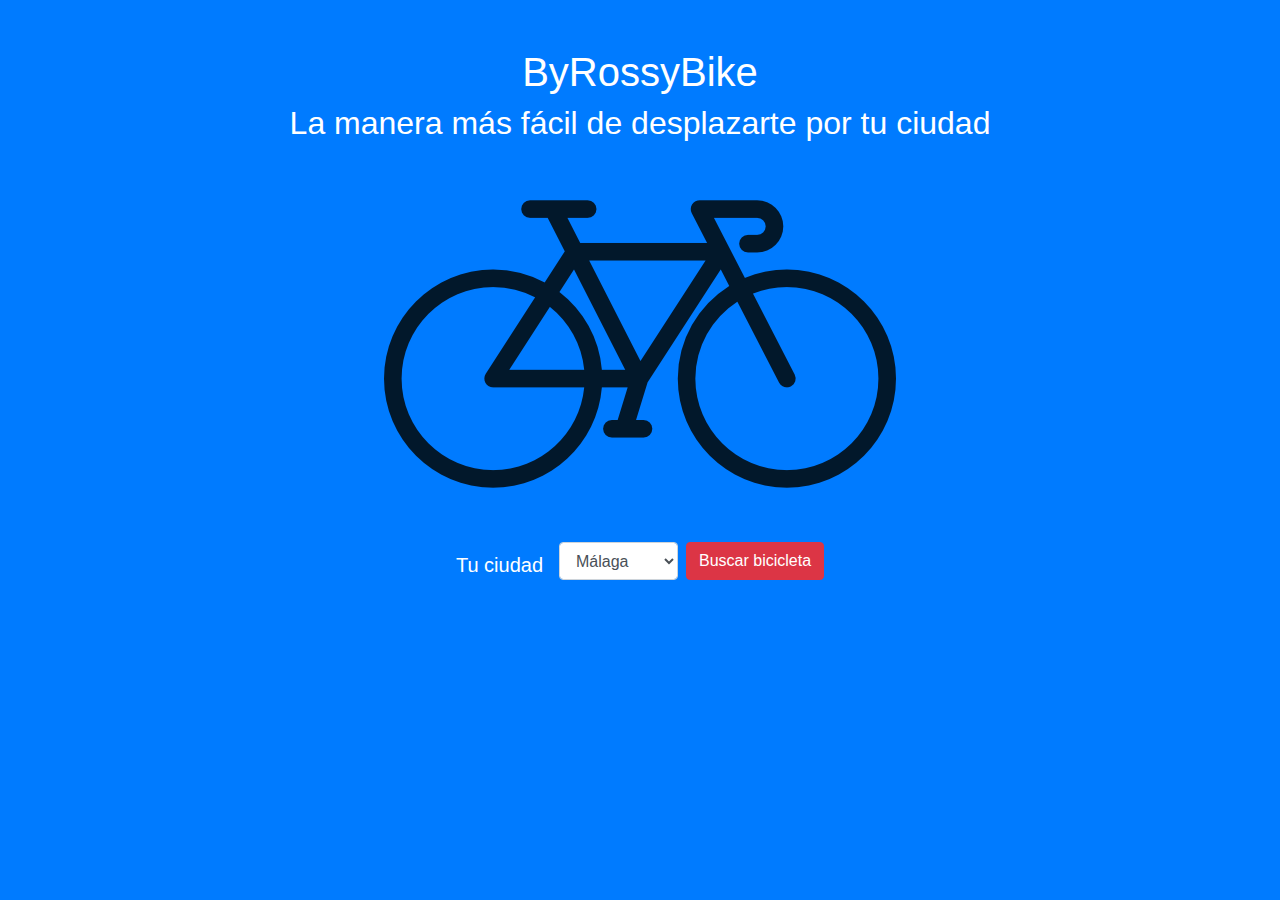
==== index.html @ 0401ba50 "añadido reserva y pág inicio" ====
<!DOCTYPE html>
<html lang="es">
<head>
    <meta charset="UTF-8">
    <title>New Bike</title>
    <meta name="viewport" content="width=device-width, initial-scale=1.0, shrink-to-fit=no">
    <link href="https://fonts.googleapis.com/css?family=Montserrat:300,400,600" rel="stylesheet">

    <!--Iconos -->
    <link rel="stylesheet" href="css/fontawesome/css/fontawesome-all.css">

    <!--Bootstrap css-->

    <link rel="stylesheet" href="css/bootstrap.min.css">

    <!--Nuestros opropios estilos css-->
    <link rel="stylesheet" href="css/estilos.css">


</head>

<body>
   
<section id="start" class="bg-primary">
        <div id="container" class="container">
            <div class="row text-white">
                <div class="col-sm-10 offset-sm-1 text-center">
                    <h1 class="mt-3 mb-3 mt-md-5 mb-md-5">ByRossyBike<br>
                        <small>La manera más fácil de desplazarte por tu ciudad</small>
                    </h1>
                    <img src="img/logo-bythebike.png" alt="Logo" class="mb-5">  
                    <div class="info-form">
                        <form action="bicicletas/index.html" class="form-inline justify-content-center">
                            <div class="form-group">
                                <label class="mr-3 lead" for="ciudad-select">Tu ciudad</label>
                                <select class="form-control form-control mb-2 mr-sm-2" id="ciudad-select">
                                   <option value="Malaga" selected>Málaga</option>
                                    <option value="Madrid">Madrid</option>
                                    <option value="Barcelona">Barcelona</option>
                                    <option value="Bilbao">Bilbao</option>
                                    <option value="Sevilla">Sevilla</option>
                                </select>
                                <button type="submit" class="btn btn-danger mb-2">Buscar bicicleta</button>     
                            </div>
                        </form>
                    </div>
                </div>
            </div>
        </div>
</section>   

    <!-- importamos jquery -->
    <script src="js/jquery-3.2.1.slim.min.js"></script>

    <!-- importamos popper -->
    <script src="js/popper.min.js"></script>

    <!-- importamos bootstrap js -->
    <script src="js/bootstrap.js"></script>
</body>
</html>
---- css/estilos.css ----
#start{
    height: 100vh;
}

/*    Estilos para el header   */

.nav-logo{
    width:40px;
}

.nombre-empresa{
    font-size: 60%;
}

nav i{
    color:white;
}

nav .nav-link:hover{
    border-bottom: 1px solid white;
}

/*   Estilos para la seccion con la imagen   */

#imagen{
    background-image: url(../img/alquiler-bicicletas-malaga.jpg);
    height: 100vh;
    background-position: center;
    background-size: cover;
    background-attachment: fixed;
    position: relative;
    padding-top: 400px
}

.transparente{
    position: absolute;
    top: 0;
    left: 0;
    height: 100%;
    width: 100%;
    background-color: white;
    opacity: 0.3;
}

#imagen h1{
    font-size: 5em;
    font-weight: 300;
}

/*    Estilos para la tabla de estaciones    */


#estaciones table i{
    margin-right: 5px;
}

#estaciones table a{
    color: black;
}

#estaciones table tr:nth-child(2n){
    background-color: lightgray;
}

/*    Estilos para la seccion de rutas    */

#rutas{
    background-color: lightgray;
}


/*    Estilos para el footer    */

footer ul{
    padding: 0;
}

footer ul li{
    list-style-type: none;
    margin-bottom: 5px;
}

footer a{
    color: white;
}

footer a:hover{
    color: white;
    text-decoration: underline;
}

.footer-logo{
    width:40px;
}

.social{
    border-top: 1px solid grey;
}

.social i{
    font-size: 2em;
}

.social a{
    color: inherit;
}

.social a:hover{
    color: #428bca;
}

#modal-contacto i{
    color:white;
}

.rmn-facebook{
    background-color: #3b5998;
}

#reserva{
    margin-top: 30px;
}

#qr-code{
    width:20%;
}

#map-container{
    height: 300px    
}
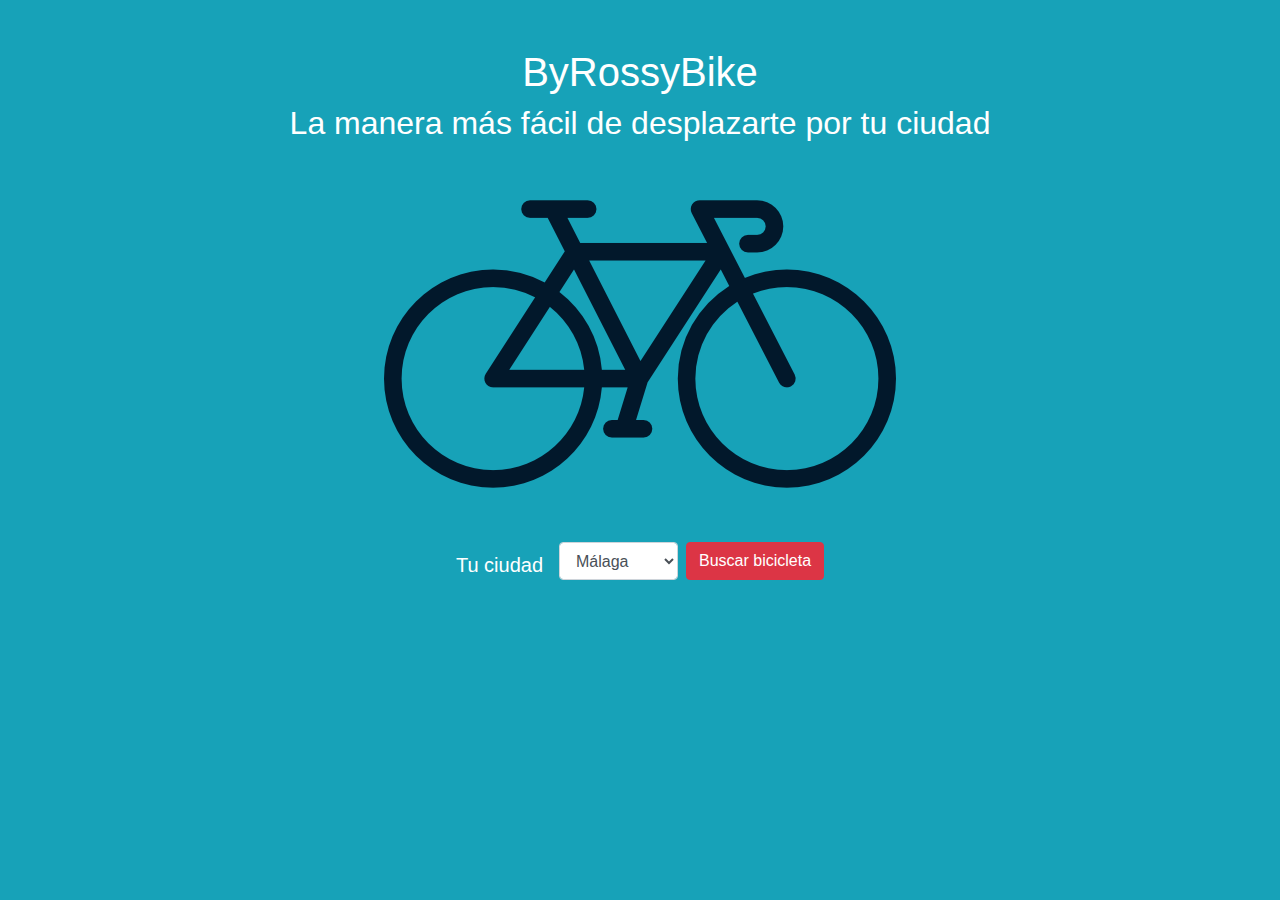
==== commit 387cff9d: "retoque final" ====
--- a/index.html
+++ b/index.html
@@ -21,8 +21,9 @@
 
 <body>
    
-<section id="start" class="bg-primary">
+<section id="start" class="bg-info" >
         <div id="container" class="container">
+           <video src="img/fondo-video2.mp4" autoplay muted loop></video>
             <div class="row text-white">
                 <div class="col-sm-10 offset-sm-1 text-center">
                     <h1 class="mt-3 mb-3 mt-md-5 mb-md-5">ByRossyBike<br>
--- a/css/estilos.css
+++ b/css/estilos.css
@@ -1,5 +1,18 @@
 #start{
     height: 100vh;
+}
+
+/*    Estilos para index.html   */
+
+#start video{
+    position:  absolute;
+    right: 0;
+    bottom: 0;
+    min-width: 100%;
+    min-height: 100%;
+    opacity: 0.7
+    
+
 }
 
 /*    Estilos para el header   */
